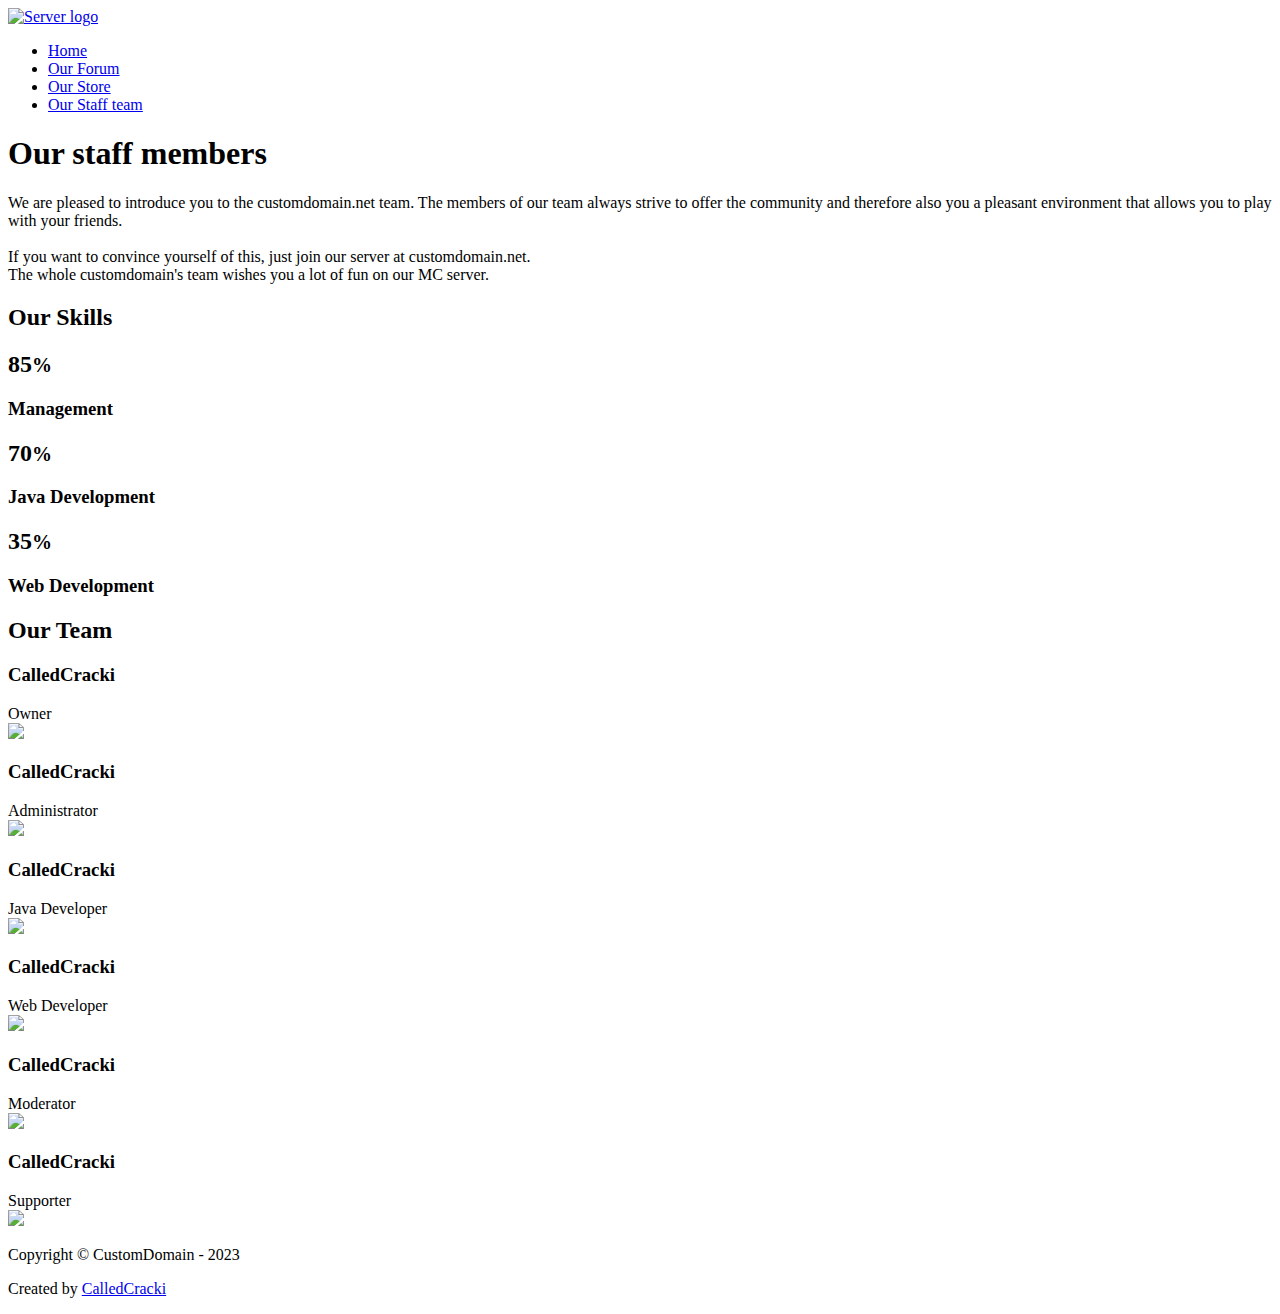
==== staff.html @ acd8e377 "Add files via upload" ====
<!-- Proudly created by BlexieKing -->
<!-- https://www.spigotmc.org/members/blexieking.168027 -->

<!DOCTYPE html>
<html>
<head>
	<title>Your Server - Our staff team</title>
	<meta name="viewport" content="width=device-width, initial-scale=1.0">
	<meta charset="utf-8">
	<link href="https://fonts.googleapis.com/css?family=Lato" rel="stylesheet">
	<link rel="stylesheet" href="assets/css/stylesheet.css">
	<link rel="stylesheet" type="text/css" href="assets/css/staff.css">
</head>
<body>
	<div class="container">
		<header>
			<div class="header">
				<div class="logo">
					<a href="/"><img src="assets/images/logo.png" alt="Server logo"></a>
				</div>

				<ul class="navigation">
					<li><a href="./index.html">Home</a></li>
					<li><a href="#">Our Forum</a></li>
					<li><a href="#">Our Store</a></li>
					<li><a href="./staff.html">Our Staff team</a></li>
				</ul>
			</div>
		</header>

		<div class="main-content">
			<div class="about-staff">
				<div class="main-container">
					<h1 class="fade">Our staff members</h1>
					<p class="fade">We are pleased to introduce you to the customdomain.net team.
						The members of our team always strive to offer the community and therefore also you a pleasant environment that allows you to play with your friends.
						<br><br>If you want to convince yourself of this, just join our server at <span>customdomain.net</span>.
						<br>The whole customdomain's team wishes you a lot of fun on our MC server.</p>
				</div>
				<div class="skills-container">
					<h2 class="fade">Our Skills</h2>
				</div>
			</div>
		</div>

		<div class="circle-container">
			<div class="box" style="--i:85%;--clr:#fd0a54;">
				<div class="circle">
					<h2>85<small>%</small></h2>
				</div>
				<h3>Management</h3>
			</div>
			<div class="box" style="--i:70%;--clr:#3ffd0a;">
				<div class="circle">
					<h2>70<small>%</small></h2>
				</div>
				<h3>Java Development</h3>
			</div>
			<div class="box" style="--i:35%;--clr:#0a749a;">
				<div class="circle">
					<h2>35<small>%</small></h2>
				</div>
				<h3>Web Development</h3>
			</div>
		</div>

			<div class="staff">
				<h2>Our Team</h2>
				<div class="staff-team">
					<div>
						<h3>CalledCracki</h3>
						<div class="owner">Owner</div>
						<img src="assets/images/body.png">
					</div>

					<div>
						<h3>CalledCracki</h3>
						<div class="admin">Administrator</div>
						<img src="assets/images/body.png">
					</div>

					<div>
						<h3>CalledCracki</h3>
						<div class="dev">Java Developer</div>
						<img src="assets/images/body.png">
					</div>

					<div>
						<h3>CalledCracki</h3>
						<div class="dev">Web Developer</div>
						<img src="assets/images/body.png">
					</div>

					<div>
						<h3>CalledCracki</h3>
						<div class="mod">Moderator</div>
						<img src="assets/images/body.png">
					</div>

					<div>
						<h3>CalledCracki</h3>
						<div class="mod">Supporter</div>
						<img src="assets/images/body.png">
					</div>
				</div>
			</div>
		</div>

		<footer>
			<p>Copyright &copy; CustomDomain - 2023</p>
			<!-- Remove this part below if you want! -->
			<p style="padding-right: 30px;">Created by <a href="https://github.com/CalledCracki" target="_blank">CalledCracki</a></p>
		</footer>

	</div>

	<script src="https://code.jquery.com/jquery-1.11.2.min.js" type="text/javascript"></script>
	<script src="assets/js/main.js" type="text/javascript"></script>
</body>
</html>
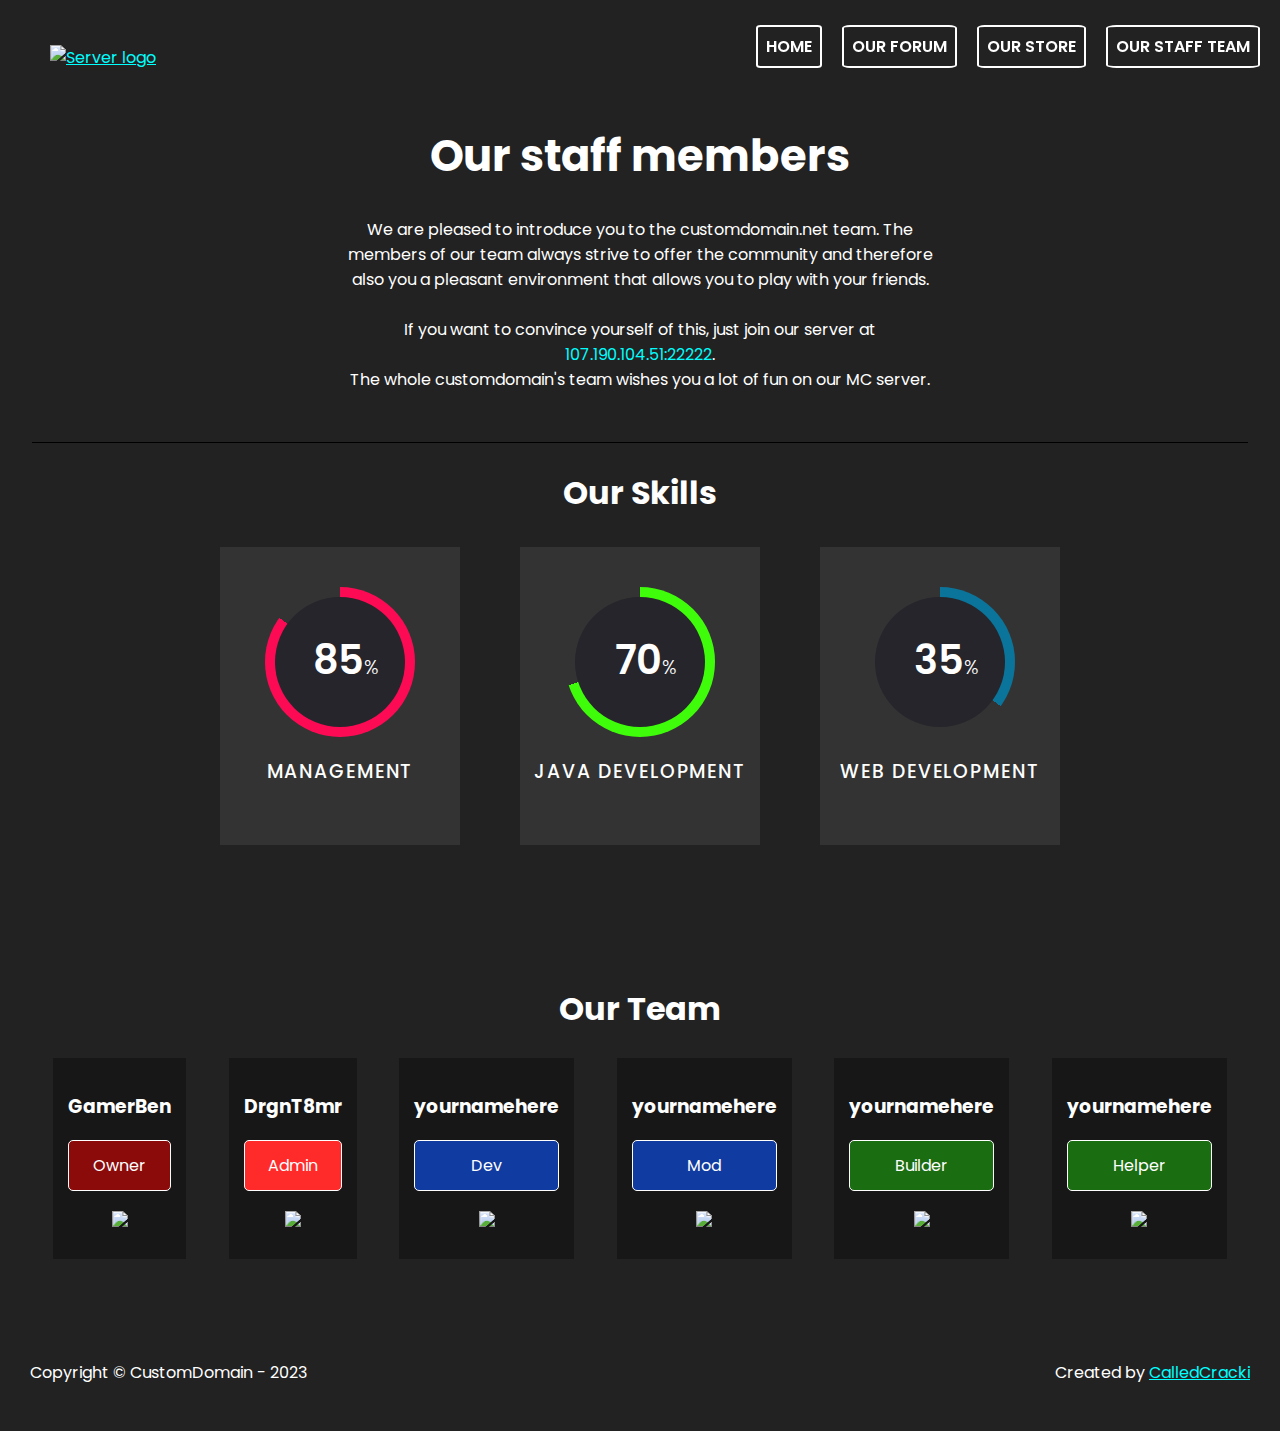
==== commit 1ac11388: "Update staff.html" ====
--- a/staff.html
+++ b/staff.html
@@ -4,7 +4,7 @@
 <!DOCTYPE html>
 <html>
 <head>
-	<title>Your Server - Our staff team</title>
+	<title>Staff - GB NETWORK</title>
 	<meta name="viewport" content="width=device-width, initial-scale=1.0">
 	<meta charset="utf-8">
 	<link href="https://fonts.googleapis.com/css?family=Lato" rel="stylesheet">
@@ -34,7 +34,7 @@
 					<h1 class="fade">Our staff members</h1>
 					<p class="fade">We are pleased to introduce you to the customdomain.net team.
 						The members of our team always strive to offer the community and therefore also you a pleasant environment that allows you to play with your friends.
-						<br><br>If you want to convince yourself of this, just join our server at <span>customdomain.net</span>.
+						<br><br>If you want to convince yourself of this, just join our server at <span>107.190.104.51:22222</span>.
 						<br>The whole customdomain's team wishes you a lot of fun on our MC server.</p>
 				</div>
 				<div class="skills-container">
@@ -68,38 +68,38 @@
 				<h2>Our Team</h2>
 				<div class="staff-team">
 					<div>
-						<h3>CalledCracki</h3>
+						<h3>GamerBen</h3>
 						<div class="owner">Owner</div>
 						<img src="assets/images/body.png">
 					</div>
 
 					<div>
-						<h3>CalledCracki</h3>
-						<div class="admin">Administrator</div>
+						<h3>DrgnT8mr</h3>
+						<div class="admin">Admin</div>
 						<img src="assets/images/body.png">
 					</div>
 
 					<div>
-						<h3>CalledCracki</h3>
-						<div class="dev">Java Developer</div>
+						<h3>yournamehere</h3>
+						<div class="dev">Dev</div>
 						<img src="assets/images/body.png">
 					</div>
 
 					<div>
-						<h3>CalledCracki</h3>
-						<div class="dev">Web Developer</div>
+						<h3>yournamehere</h3>
+						<div class="dev">Mod</div>
 						<img src="assets/images/body.png">
 					</div>
 
 					<div>
-						<h3>CalledCracki</h3>
-						<div class="mod">Moderator</div>
+						<h3>yournamehere</h3>
+						<div class="mod">Builder</div>
 						<img src="assets/images/body.png">
 					</div>
 
 					<div>
-						<h3>CalledCracki</h3>
-						<div class="mod">Supporter</div>
+						<h3>yournamehere</h3>
+						<div class="mod">Helper</div>
 						<img src="assets/images/body.png">
 					</div>
 				</div>
--- a/assets/css/stylesheet.css
+++ b/assets/css/stylesheet.css
@@ -0,0 +1,128 @@
+@import url('https://fonts.googleapis.com/css2?family=Poppins:wght@300;400;500;600;700;800&family=Roboto:wght@300&display=swap');
+
+body {
+	font-family: 'Poppins', sans-serif;
+	margin: 0;
+	background-color: #222;
+	box-sizing: border-box;
+}
+
+.header {
+	display: flex;
+	justify-content: center;
+	align-items: center;
+	flex-wrap: wrap;
+	padding-right: 20px;
+}
+
+header h1 {
+	color: white;
+	padding-top: 50px;
+}
+
+.container h1 {
+	font-size: 2.7em;
+	color: white;
+}
+
+.container h2 {
+	font-size: 2em;
+	color: white;
+}
+
+a {
+	color: cyan;
+}
+
+.navigation {
+	list-style: none;
+	display: flex;
+	padding: 18px 0 20px 0;
+}
+
+.navigation a {
+	border: 2px solid #fff;
+	border-radius: 50%;
+	color: white;
+	text-decoration: none;
+	padding: 4px;
+	border-radius: 7%;
+	backdrop-filter: blur(20px);
+}
+
+.navigation a:hover{
+	transform: scale(1.1);
+	transition: .4s;
+}
+
+
+
+.navigation:not(:first-child) li {
+	margin-left: 20px;
+}
+
+.navigation li {
+	text-transform: uppercase;
+	font-weight: 600;
+}
+
+.logo {
+	transition-duration: 0.5s;
+}
+
+.logo img {
+	width: 70px;
+	margin-left: 50px;
+	margin-top: 20px;
+}
+
+.logo:hover {
+	transform: scale(1.1);
+}
+
+.main-content {
+	width: 95%;
+	text-align: center;
+	margin: 0 auto;
+}
+
+footer {
+	background-color: #222;
+	color: white;
+	padding: 30px 0;
+	margin-top: 50px;
+	display: flex;
+	justify-content: space-between;
+}
+
+footer p {
+	padding: 0 0 0 30px;
+}
+
+/* Media Queries */
+@media(min-width: 700px) {
+	h1 {
+		font-size: 3.5em;
+	}
+	.header {
+		justify-content: space-between;
+		padding-right: none;
+	}
+	.picture-container {
+		padding: 0 10px 0 0;
+	}
+	.navigation a {
+		padding: 8px;
+	}
+}
+
+@media(max-width: 700px) {
+	.navigation {
+		font-size: 0.6em;
+		display: inline;
+	}
+
+	.navigation li {
+		margin-top: 25px;
+	}
+}--- a/assets/css/staff.css
+++ b/assets/css/staff.css
@@ -0,0 +1,166 @@
+h2 {
+	margin-bottom: 0;
+}
+
+.about-staff {
+	display: flex;
+	justify-content: space-between;
+	flex-wrap: wrap;
+	color: #fff;
+}
+
+.skills-container {
+	margin: 30px auto 0 auto;
+	margin-bottom: 30px;
+	border-top: 1px solid black;
+}
+
+.circle-container{
+	position: relative;
+	display: flex;
+	gap: 60px;
+	justify-content: center;
+	margin-bottom: 100px;
+}
+
+.circle-container .box{
+	position: relative;
+	padding: 40px 0;
+	width: 240px;
+	background: #333;
+	display: flex;
+	justify-content: center;
+	align-items: center;
+	flex-direction: column;
+}
+
+.circle-container .box .circle {
+	position: relative;
+	width: 150px;
+	height: 150px;
+	background: conic-gradient(from 0deg,var(--clr) 0%,var(--clr) 0% var(--i), #333 var(--i), #333 100%);
+	border-radius: 50%;
+	display: flex;
+	justify-content: center;
+	align-items: center;
+}
+
+.circle-container .box .circle::before{
+	content: '';
+	position: absolute;
+	inset: 10px;
+	background: #25252b;
+	border-radius: 50%;
+} 
+
+.circle-container .box h2{
+	position: relative;
+	margin-bottom: 25%;
+	margin-left: 8%;
+	text-align: center;
+	font-size: 2.5em;
+	color: #fff;
+	font-weight: 600;
+}
+
+.circle-container .box h2 small{
+	font-size: 0.5em;
+	font-weight: 300;
+}
+
+.circle-container .box h3{
+	color: #fff;
+	text-transform: uppercase;
+	margin-top: 20px;
+	font-weight: 500;
+	letter-spacing: 0.1em;
+}
+
+
+.main-container,
+.skills-container {
+	flex: 1 0 100%;
+}
+
+.main-container p {
+	width: 50%;
+	margin: 0 auto;
+	padding-bottom: 20px;
+}
+
+.main-container p span{
+	color: cyan;
+}
+
+/* Meter */
+.meter-container {
+	text-align: left;
+	width: 80%;
+	margin: 0 auto;
+	padding-bottom: 20px;
+}
+
+.meter {
+	width: 100%;
+	background: #595a5b;
+}
+
+.skills {
+	text-align: right;
+	padding-right: 20px;
+	line-height: 40px;
+	color: white;
+}
+
+
+/* Staff */
+.staff-team {
+	display: flex;
+	justify-content: space-around;
+	flex-wrap: wrap;
+	margin: 20px auto 10px auto;
+	width: 95%;
+}
+
+.staff {
+	background: linear-gradient(#4286f4, #70d8ff) fixed;
+	padding: 40px 0;
+}
+
+.staff h2 {
+	color: white;
+	text-align: center;
+	margin-top: 0;
+}
+
+.staff-team > div {
+	padding: 15px;
+	margin: 5px;
+	background-color: rgba(0,0,0,0.3);
+	color: white;
+	text-align: center;
+}
+
+.staff-team img {
+	width: 200px;
+	margin-top: 20px;
+	margin-bottom: 10px;
+}
+
+.owner,
+.admin,
+.dev,
+.mod {
+	padding: 12px;
+	border: 1px solid #fff;
+	border-radius: 5px;
+}
+
+.owner {background-color: rgba(255, 0, 0, 0.5);}
+.admin {background-color: rgb(255, 43, 43);}
+.dev {background-color: rgba(15, 70, 197, 0.793);}
+.mod {background-color: rgba(32, 223, 11, 0.431);}
+
+footer {
+	margin-top: 0;
+}
